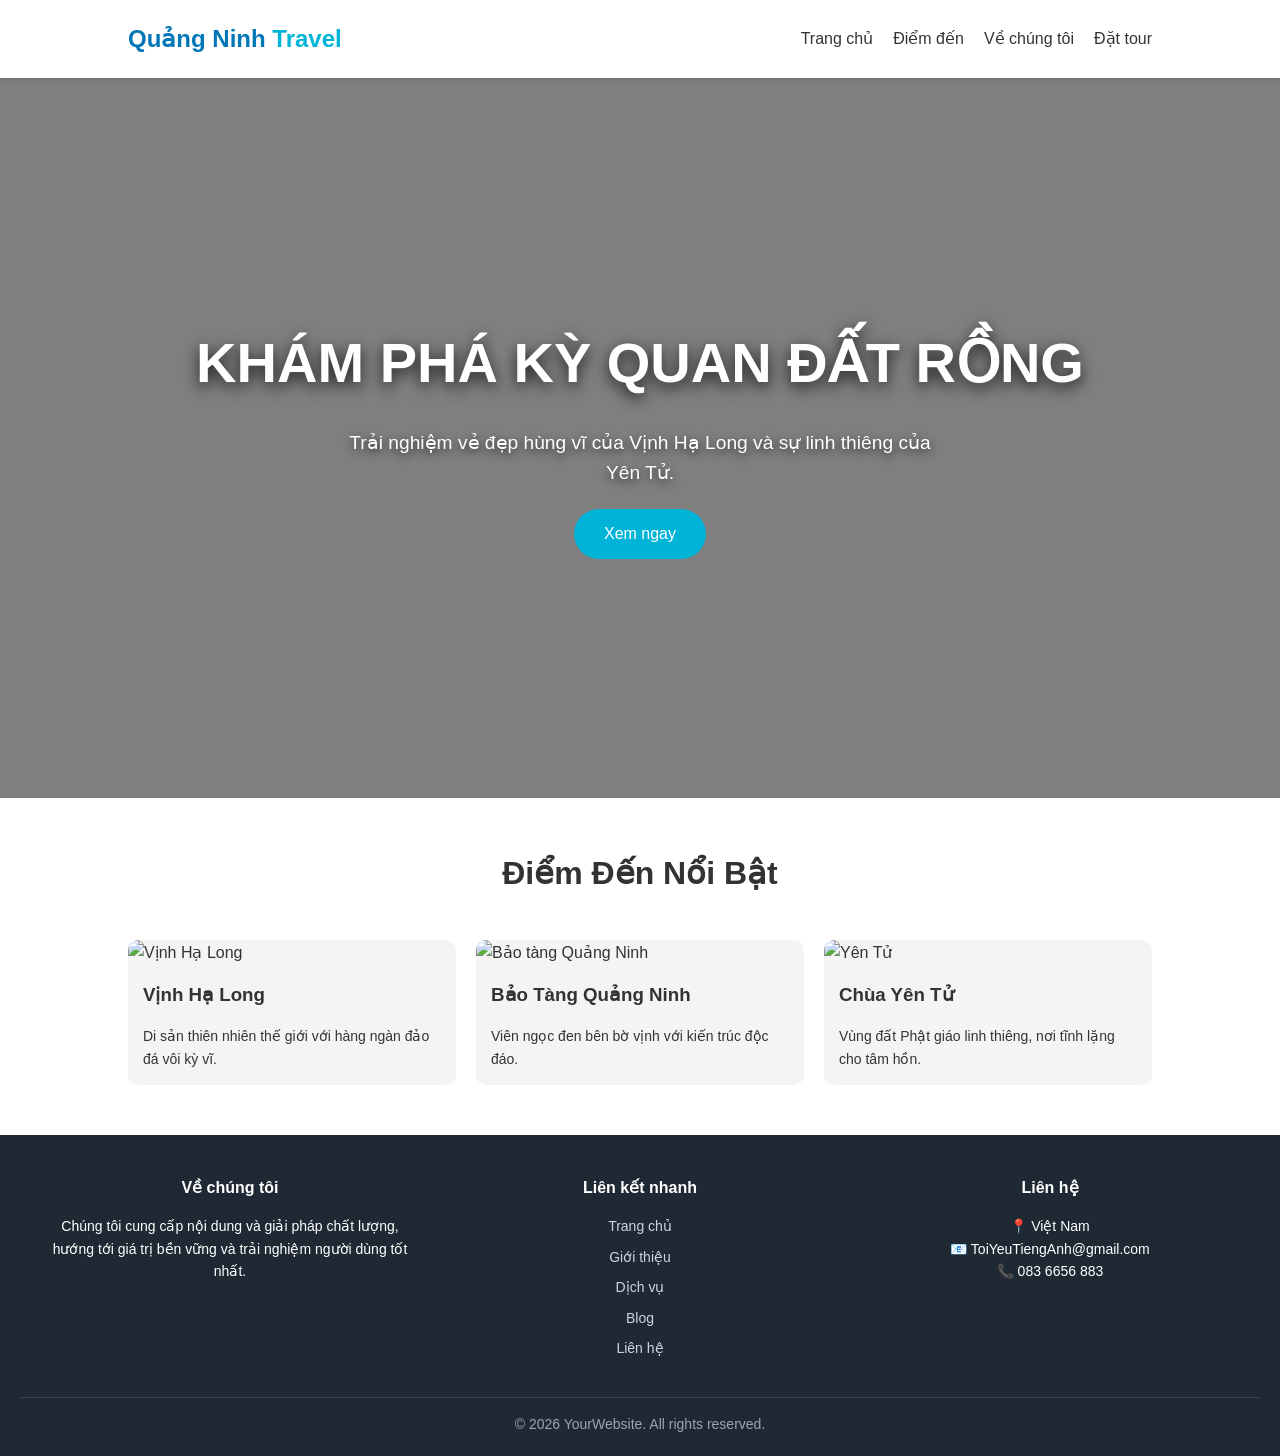
==== index.html @ 78a69cc3 "Add files via upload" ====
<!DOCTYPE html>
<html lang="vi">
<head>
    <meta charset="UTF-8">
    <meta name="viewport" content="width=device-width, initial-scale=1.0">
    <title>Du lịch Quảng Ninh - Di sản thế giới</title>
    <link rel="stylesheet" href="style.css">
</head>
<div id="tourModal" class="modal">
    <div class="modal-content">
        <span class="close-btn">&times;</span>
        <h2>Đăng Ký Tư Vấn Tour</h2>
        <form id="booking-form">
            <input type="text" placeholder="Họ và tên" required>
            <input type="email" placeholder="Email liên hệ" required>
            <select>
                <option value="halong">Tour Vịnh Hạ Long</option>
                <option value="yentu">Tour Yên Tử</option>
                <option value="mongcai">Tour Bảo Tàng Quảng Ninh</option>
            </select>
            <button type="submit" class="btn-main">Gửi yêu cầu</button>
        </form>
    </div>
</div>
<body>
    <nav class="navbar">
        <div class="logo">Quảng Ninh <span>Travel</span></div>
        <ul class="nav-links">
            <li><a href="#">Trang chủ</a></li>
            <li><a href="#destinations">Điểm đến</a></li>
            <li><a href="#about">Về chúng tôi</a></li>
            <li><a href="#" class="btn-contact">Đặt tour</a></li>
        </ul>
    </nav>

    <header class="hero">
  <div class="hero-overlay"></div>

  <div class="hero-content">
    <h1>Khám Phá Kỳ Quan Đất Rồng</h1>
    <p>Trải nghiệm vẻ đẹp hùng vĩ của Vịnh Hạ Long và sự linh thiêng của Yên Tử.</p>
    <a href="#destinations" class="btn-main">Xem ngay</a>
  </div>
</header>


    <section id="destinations" class="section">
        <h2 class="section-title">Điểm Đến Nổi Bật</h2>
        <div class="grid">
            <div class="card" data-link="halong.html">
                <button class="card-btn">Xem chi tiết</button>
                <img src="https://th.bing.com/th/id/R.4b98a83251ac996c91d285c105621841?rik=W7d5yL6GYx5HOw&pid=ImgRaw&r=0" alt="Vịnh Hạ Long">
                <h3>Vịnh Hạ Long</h3>
                <p>Di sản thiên nhiên thế giới với hàng ngàn đảo đá vôi kỳ vĩ.</p>
            </div>
            <div class="card" data-link="baotang.html">
                <button class="card-btn">Xem chi tiết</button>
                <img src="https://scontent.fhan5-6.fna.fbcdn.net/v/t1.15752-9/621854860_1535840404161456_2179489438011036968_n.jpg?_nc_cat=107&ccb=1-7&_nc_sid=9f807c&_nc_ohc=AiFEJ4p9298Q7kNvwEhkj12&_nc_oc=AdkY2VRU-UBu-ceTDMElewbQWnG9QX0sm1eJNSQ9BXZThtyCKPxCuq6sy5FPeczIFWc&_nc_zt=23&_nc_ht=scontent.fhan5-6.fna&oh=03_Q7cD4QHkgV4DfPaC7TArz3H0kjevgEhGR_KWVT4KXcRfDjjGOQ&oe=69A06250" alt="Bảo tàng Quảng Ninh">
                <h3>Bảo Tàng Quảng Ninh</h3>
                <p>Viên ngọc đen bên bờ vịnh với kiến trúc độc đáo.</p>
            </div>
            <div class="card" data-link="yentu.html">
                <button class="card-btn">Xem chi tiết</button>
                <img src="https://goldencoto.vn/wp-content/uploads/2022/10/chua-yen-tu-3.jpeg" alt="Yên Tử">
                <h3>Chùa Yên Tử</h3>
                <p>Vùng đất Phật giáo linh thiêng, nơi tĩnh lặng cho tâm hồn.</p>
            </div>
            
        </div>
    </section>
    

    <footer class="footer">
  <div class="footer-container">
    <div class="footer-column">
      <h3>Về chúng tôi</h3>
      <p>
        Chúng tôi cung cấp nội dung và giải pháp chất lượng,
        hướng tới giá trị bền vững và trải nghiệm người dùng tốt nhất.
      </p>
    </div>

    <div class="footer-column">
      <h3>Liên kết nhanh</h3>
      <ul>
        <li><a href="#">Trang chủ</a></li>
        <li><a href="#">Giới thiệu</a></li>
        <li><a href="#">Dịch vụ</a></li>
        <li><a href="#">Blog</a></li>
        <li><a href="#">Liên hệ</a></li>
      </ul>
    </div>

    <div class="footer-column">
      <h3>Liên hệ</h3>
      <p>📍 Việt Nam</p>
      <p>📧 ToiYeuTiengAnh@gmail.com</p>
      <p>📞 083 6656 883</p>
    </div>
  </div>

  <div class="footer-bottom">
    © 2026 YourWebsite. All rights reserved.
  </div>
</footer>

    <script src="script.js">
    </script>
</body>
</html>
---- style.css ----
* {
    margin: 0;
    padding: 0;
    box-sizing: border-box;
    font-family: 'Segoe UI', Tahoma, Geneva, Verdana, sans-serif;
}

body { line-height: 1.6; color: #333; }

/* Navbar */
.navbar {
    display: flex;
    justify-content: space-between;
    align-items: center;
    padding: 20px 10%;
    background: #fff;
    box-shadow: 0 2px 5px rgba(0,0,0,0.1);
    position: sticky;
    top: 0;
    z-index: 1000;
}

.logo { font-size: 24px; font-weight: bold; color: #0077b6; }
.logo span { color: #00b4d8; }
.nav-links { list-style: none; display: flex; }
.nav-links li { margin-left: 20px; }
.nav-links a { text-decoration: none; color: #333; font-weight: 500; }

/* Hero Section */
.hero-image {
    height: 80vh;
    background: linear-gradient(rgba(0,0,0,0.5), rgba(0,0,0,0.5)), 
                url('https://images.unsplash.com/photo-1559592442-7e18ad73d700?auto=format&fit=crop&w=1500&q=80');
    background-size: cover;
    background-position: center;
    display: flex;
    align-items: center;
    justify-content: center;
    text-align: center;
    color: white;
}

.hero-content h1 { font-size: 3.5rem; margin-bottom: 10px; }
.btn-main {
    display: inline-block;
    padding: 12px 30px;
    background: #00b4d8;
    color: #fff;
    text-decoration: none;
    border-radius: 25px;
    margin-top: 20px;
}

/* Grid System */
.section { padding: 50px 10%; }
.section-title { text-align: center; margin-bottom: 40px; font-size: 2rem; }
.grid {
    display: grid;
    grid-template-columns: repeat(auto-fit, minmax(300px, 1fr));
    gap: 20px;
}

.card {
    background: #f4f4f4;
    border-radius: 10px;
    overflow: hidden;
    transition: 0.3s;
}

.card:hover { transform: translateY(-10px); }
.card img { width: 100%; height: 200px; object-fit: cover; }
.card h3 { padding: 15px; }
.card p { padding: 0 15px 15px; font-size: 14px; }

footer {
    text-align: center;
    padding: 20px;
    background: #023e8a;
    color: white;
}
/* Trạng thái Navbar khi cuộn */
.navbar.scrolled {
    background: #023e8a;
    padding: 10px 10%;
}
.navbar.scrolled a, .navbar.scrolled .logo {
    color: #fff;
}

/* Style cho Modal */
.modal {
    display: none; 
    position: fixed;
    z-index: 2000;
    left: 0; top: 0;
    width: 100%; height: 100%;
    background-color: rgba(0,0,0,0.7);
}

.modal-content {
    background-color: white;
    margin: 10% auto;
    padding: 30px;
    width: 90%;
    max-width: 400px;
    border-radius: 15px;
    position: relative;
    text-align: center;
}

.close-btn {
    position: absolute;
    right: 20px; top: 10px;
    font-size: 28px;
    cursor: pointer;
}

#booking-form input, #booking-form select {
    width: 100%;
    padding: 12px;
    margin: 10px 0;
    border: 1px solid #ccc;
    border-radius: 5px;
}
.footer {
  background-color: #1f2933;
  color: #ffffff;
  padding: 40px 20px 20px;
  font-size: 14px;
}

.footer-container {
  display: flex;
  gap: 30px;
  max-width: 1200px;
  margin: auto;
  flex-wrap: wrap;
}

.footer-column {
  flex: 1;
  min-width: 220px;
}

.footer-column h3 {
  margin-bottom: 15px;
  font-size: 16px;
}

.footer-column ul {
  list-style: none;
  padding: 0;
}

.footer-column ul li {
  margin-bottom: 8px;
}

.footer-column a {
  color: #cbd5e1;
  text-decoration: none;
}

.footer-column a:hover {
  color: #38bdf8;
}

.footer-bottom {
  text-align: center;
  margin-top: 30px;
  border-top: 1px solid #374151;
  padding-top: 15px;
  color: #9ca3af;
}
.hero {
  position: relative;
  height: 80vh;

  background-image: url("https://www.angsana.com/_next/image?url=https:%2F%2Fwww.angsana.com%2Fassets%2F2024-10%2Fcac-dia-diem-du-lich-tuyet-dep-o-quang-ninh.jpg&w=2048&q=75"); /* hoặc link ảnh */
  background-size: cover;
  background-position: center;
}

.hero-overlay {
  position: absolute;
  inset: 0;
  background: rgba(0, 0, 0, 0.5); /* lớp phủ tối */
}

.hero-content {
  position: relative;
  z-index: 2;

  height: 100%;
  display: flex;
  flex-direction: column;
  justify-content: center;
  align-items: center;

  text-align: center;
  color: #fff;
  padding: 0 20px;
}

.hero-content h1 {
  font-size: 3.5rem;
  text-transform: uppercase;
  text-shadow: 0 5px 15px rgba(0,0,0,0.8);
}

.hero-content p {
  font-size: 1.2rem;
  margin-top: 10px;
  max-width: 600px;
  text-shadow: 0 3px 10px rgba(0,0,0,0.7);
}
.hero-content {
  animation: fadeUp 1.2s ease;
}

@keyframes fadeUp {
  from {
    opacity: 0;
    transform: translateY(40px);
  }
  to {
    opacity: 1;
    transform: translateY(0);
  }
}
@media (max-width: 768px) {
  .hero-content h1 {
    font-size: 2.2rem;
  }

  .hero {
    height: 70vh;
  }
}
.card {
  position: relative;
}

.card-btn {
  position: absolute;
  bottom: 15px;
  left: 50%;
  transform: translateX(-50%);
  padding: 8px 18px;
  border: none;
  background: #00b4d8;
  color: #fff;
  border-radius: 20px;
  cursor: pointer;
  opacity: 0;
  transition: 0.3s;
}

.card:hover .card-btn {
  opacity: 1;
}
.card.active {
  border: 3px solid #00b4d8;
}
.card {
  opacity: 0;
  transform: translateY(40px);
  transition: 0.6s;
}

.card.show {
  opacity: 1;
  transform: translateY(0);
}
.card {
  cursor: pointer;
}
.breadcrumb {
  padding: 15px 30px;
  font-size: 14px;
  background: #f5f5f5;
  display: flex;
  align-items: center;
  gap: 8px;
}

.breadcrumb a {
  color: #0077b6;
  text-decoration: none;
}

.breadcrumb a:hover {
  text-decoration: underline;
}

.breadcrumb span {
  color: #999;
}

.breadcrumb .current {
  color: #333;
  font-weight: 600;
}
@media (max-width: 600px) {
  .breadcrumb {
    font-size: 12px;
    padding: 10px 15px;
  }
}
/* ===== HALONG PAGE ===== */

.halong-hero {
  position: relative;
  height: 60vh;
  background-image: url("images/halong.jpg");
  background-size: cover;
  background-position: center;
}

.halong-hero .hero-overlay {
  position: absolute;
  inset: 0;
  background: rgba(0,0,0,0.5);
}

.hero-text {
  position: relative;
  z-index: 2;
  height: 100%;
  display: flex;
  flex-direction: column;
  justify-content: center;
  align-items: center;
  color: #fff;
  text-align: center;
}

.hero-text h1 {
  font-size: 3rem;
  text-shadow: 0 5px 15px rgba(0,0,0,0.8);
}

.hero-text p {
  font-size: 1.2rem;
}

.halong-content {
  max-width: 900px;
  margin: 50px auto;
  padding: 0 20px;
}

.halong-content section {
  margin-bottom: 40px;
}

.halong-content h2 {
  color: #0077b6;
  margin-bottom: 15px;
}

.highlight ul {
  list-style: none;
  padding-left: 0;
}

.highlight li {
  margin-bottom: 10px;
  font-size: 16px;
}

.cta {
  background: #e0f4ff;
  padding: 30px;
  border-radius: 12px;
  text-align: center;
}

.back-home {
  text-align: center;
  margin: 40px 0;
}

.back-home a {
  text-decoration: none;
  color: #0077b6;
  font-weight: 600;
}
.exp-grid {
  display: grid;
  grid-template-columns: repeat(auto-fit, minmax(200px, 1fr));
  gap: 20px;
}

.exp-card {
  background: #ffffff;
  padding: 20px;
  border-radius: 15px;
  text-align: center;
  font-size: 16px;
  box-shadow: 0 10px 25px rgba(0,0,0,0.08);
  transition: 0.3s;
}

.exp-card:hover {
  transform: translateY(-8px);
  box-shadow: 0 20px 40px rgba(0,0,0,0.15);
}
.gallery-grid {
  display: grid;
  grid-template-columns: repeat(auto-fit, minmax(200px, 1fr));
  gap: 15px;
}

.gallery-grid img {
  width: 100%;
  border-radius: 15px;
  cursor: pointer;
  transition: 0.3s;
}

.gallery-grid img:hover {
  transform: scale(1.05);
}
.lightbox {
  position: fixed;
  inset: 0;
  background: rgba(0,0,0,0.8);
  display: none;
  justify-content: center;
  align-items: center;
  z-index: 1000;
}

.lightbox img {
  max-width: 90%;
  max-height: 90%;
  border-radius: 10px;
}
/* HERO CHUNG */
.page-hero {
  position: relative;
  height: 60vh;
  display: flex;
  justify-content: center;
  align-items: center;
  background-size: cover;
  background-position: center;
}

/* Lớp phủ làm nổi chữ */
.hero-overlay {
  position: absolute;
  inset: 0;
  background: rgba(0, 0, 0, 0.5);
}

/* Chữ nổi */
.hero-text {
  position: relative;
  z-index: 2;
  text-align: center;
  color: #fff;
}

.hero-text h1 {
  font-size: 3.2rem;
  font-weight: 700;
  text-shadow: 0 6px 20px rgba(0,0,0,0.8);
}

.hero-text p {
  font-size: 1.2rem;
  margin-top: 10px;
}
.halong-bg {
  background-image: url("https://tse1.mm.bing.net/th/id/OIP.T9NCkB7PeWIyPQ9JH6QguwHaE8?rs=1&pid=ImgDetMain&o=7&rm=3");
}
.baotang-bg {
  background-image: url("https://tripmap.vn/wp-content/uploads/2020/09/bao-tang-quang-ninh-1617952214705.jpg");
}
.yentu-bg {
  background-image: url("https://goldencoto.vn/wp-content/uploads/2022/10/chua-yen-tu-3.jpeg");
}
.hero-text {
  animation: fadeUp 1.2s ease;
}

@keyframes fadeUp {
  from {
    opacity: 0;
    transform: translateY(40px);
  }
  to {
    opacity: 1;
    transform: translateY(0);
  }
}
.hero-text {
  animation: fadeUp 1.2s ease;
}

@keyframes fadeUp {
  from {
    opacity: 0;
    transform: translateY(40px);
  }
  to {
    opacity: 1;
    transform: translateY(0);
  }
}
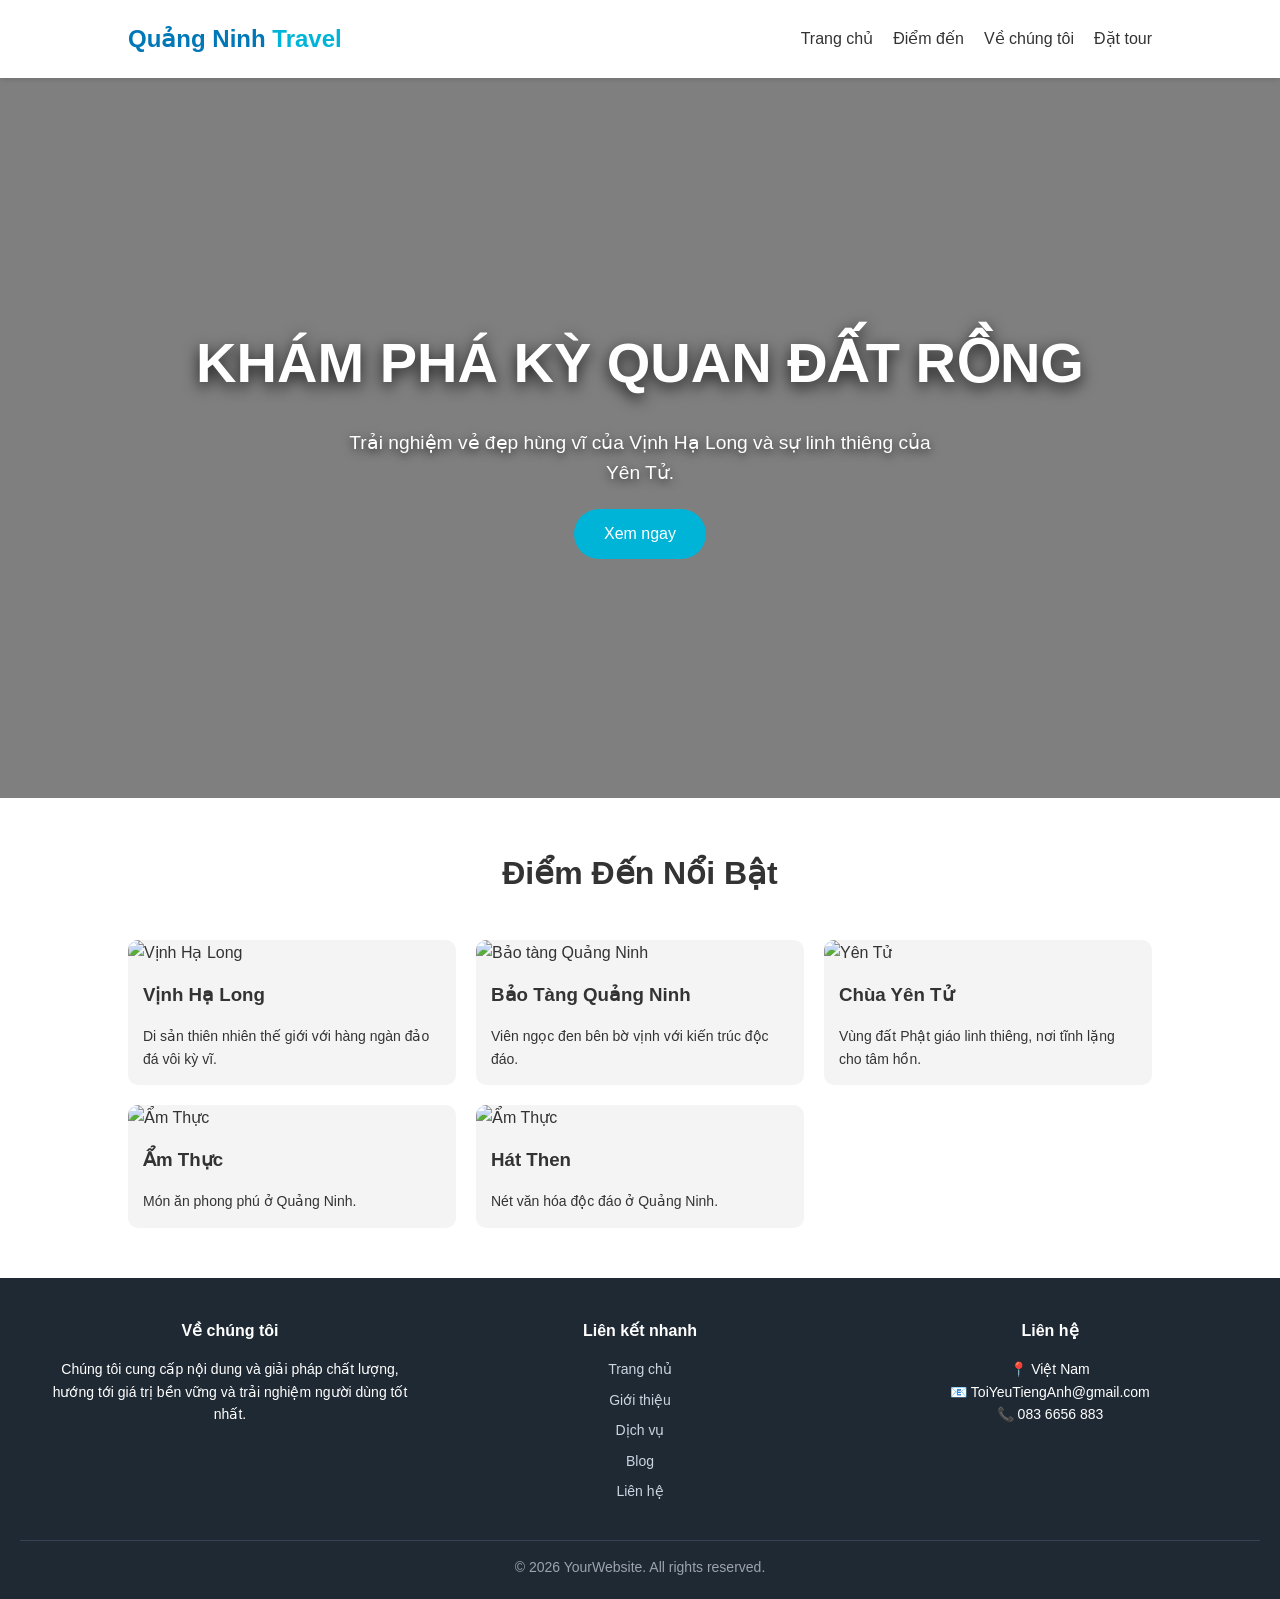
==== commit ee5245d7: "Update index.html" ====
--- a/index.html
+++ b/index.html
@@ -65,6 +65,18 @@
                 <h3>Chùa Yên Tử</h3>
                 <p>Vùng đất Phật giáo linh thiêng, nơi tĩnh lặng cho tâm hồn.</p>
             </div>
+            <div class="card" data-link="amthuc.html">
+                <button class="card-btn">Xem chi tiết</button>
+                <img src="https://th.bing.com/th/id/R.5e66aa984219be4c75adeec9eca911ba?rik=NLM6oMxlpdfK%2bQ&pid=ImgRaw&r=0" alt="Ẩm Thực">
+                <h3>Ẩm Thực</h3>
+                <p>Món ăn phong phú ở Quảng Ninh.</p>
+            </div>
+            <div class="card" data-link="hatthen.html">
+                <button class="card-btn">Xem chi tiết</button>
+                <img src="https://tse4.mm.bing.net/th/id/OIP.f3vInBOXST2clTSlHw307gHaEo?rs=1&pid=ImgDetMain&o=7&rm=3" alt="Ẩm Thực">
+                <h3>Hát Then</h3>
+                <p>Nét văn hóa độc đáo ở Quảng Ninh.</p>
+            </div>
             
         </div>
     </section>
@@ -107,4 +119,4 @@
     <script src="script.js">
     </script>
 </body>
-</html>+</html>
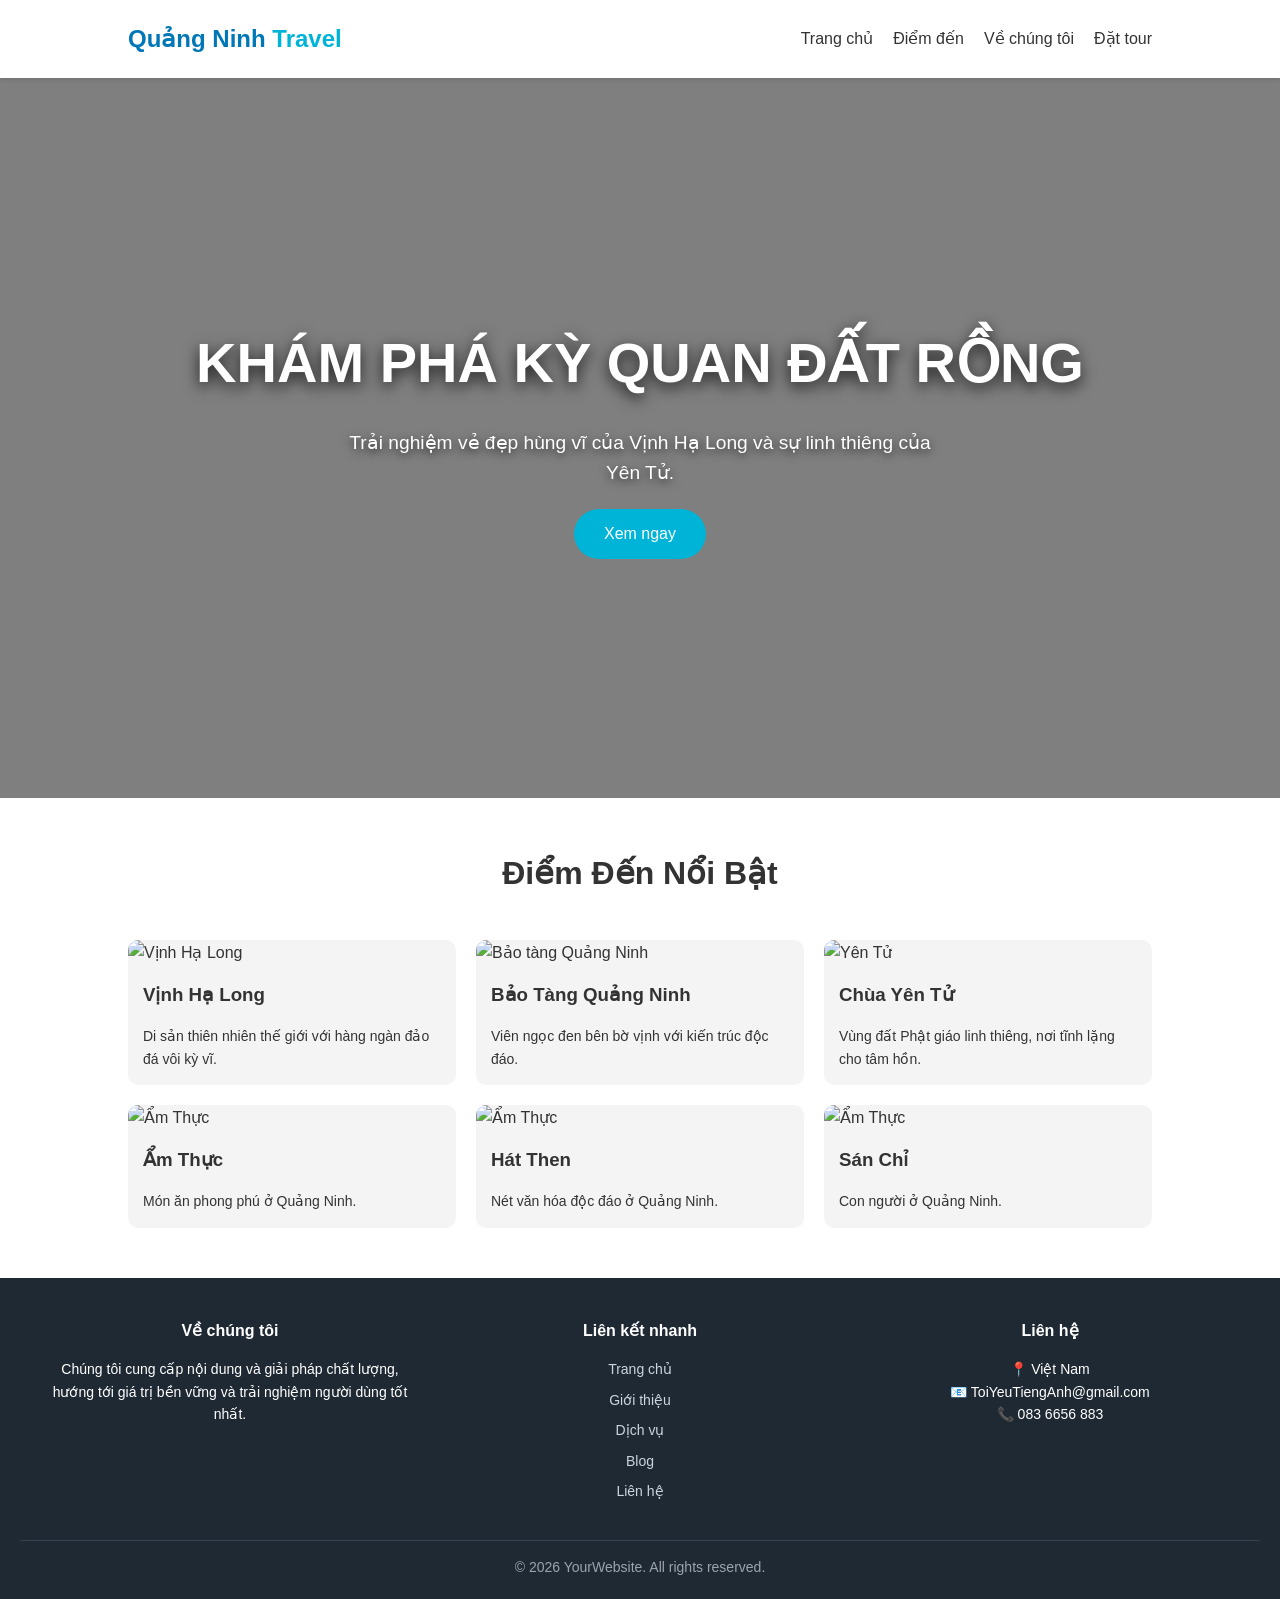
==== commit 752661ec: "Update index.html" ====
--- a/index.html
+++ b/index.html
@@ -77,7 +77,12 @@
                 <h3>Hát Then</h3>
                 <p>Nét văn hóa độc đáo ở Quảng Ninh.</p>
             </div>
-            
+            <div class="card" data-link="sanchi.html">
+                <button class="card-btn">Xem chi tiết</button>
+                <img src="https://scontent.fhan5-11.fna.fbcdn.net/v/t1.15752-9/619955911_1956782484922694_692633445342180209_n.jpg?_nc_cat=100&ccb=1-7&_nc_sid=9f807c&_nc_ohc=1bCU_uUZ_rYQ7kNvwFVWXK6&_nc_oc=AdmGVrK-HA_WQYGeaaLDMkRw-7E5xuH3ktsf72uB7xmw_12sMArdrHdq8PUAOvA6AJ0&_nc_zt=23&_nc_ht=scontent.fhan5-11.fna&oh=03_Q7cD4gHB0INp2Dc8aMSdwLrk0v2QvJECk35Dg7bWme0wBOhGMg&oe=69AC05AA" alt="Ẩm Thực">
+                <h3>Sán Chỉ</h3>
+                <p>Con người ở Quảng Ninh.</p>
+            </div>
         </div>
     </section>
     
@@ -120,3 +125,4 @@
     </script>
 </body>
 </html>
+
--- a/style.css
+++ b/style.css
@@ -510,8 +510,15 @@
     transform: translateY(0);
   }
 }
-
-
-
-
-
+.amthuc-bg {
+  background-image: url("https://tse1.mm.bing.net/th/id/OIP.d0HY6WjniWcm7fpJls19PAHaFj?rs=1&pid=ImgDetMain&o=7&rm=3");
+}
+.hatthen-bg {
+  background-image: url("https://th.bing.com/th/id/R.5d9ed7ec8e9d99a2caf474fcd047da4b?rik=qG2fZSBaVzatpg&pid=ImgRaw&r=0");
+}
+
+
+
+
+
+
